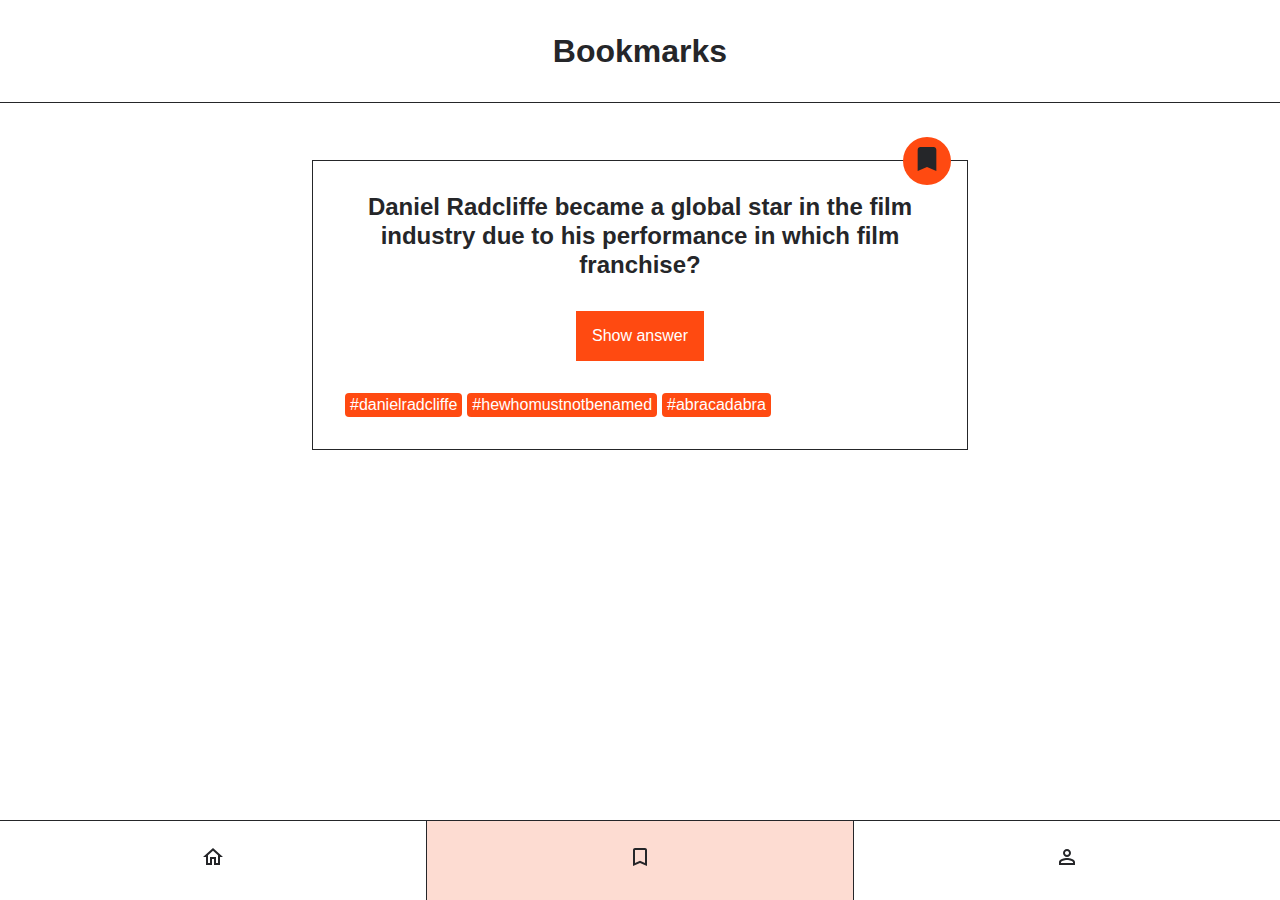
==== bookmarks.html @ 685d36dc "Initial commit" ====
<!DOCTYPE html>
<html lang="en">
  <head>
    <meta charset="UTF-8" />
    <meta http-equiv="X-UA-Compatible" content="IE=edge" />
    <meta name="viewport" content="width=device-width, initial-scale=1.0" />
    <title>Quiz-App</title>
    <link rel="stylesheet" href="./styles.css" />
  </head>
  <body>
    <header class="header">
      <h1 class="header__title">Bookmarks</h1>
    </header>
    <main>
      <ul class="card-list">
        <li class="card-list__item">
          <article class="card">
            <h2 class="card__question">
              Daniel Radcliffe became a global star in the film industry due to
              his performance in which film franchise?
            </h2>
            <button class="card__button-answer" type="button">
              Show answer
            </button>
            <p class="card__answer">Harry Potter</p>
            <ul class="card__tag-list">
              <li class="card__tag-list-item">#danielradcliffe</li>
              <li class="card__tag-list-item">#hewhomustnotbenamed</li>
              <li class="card__tag-list-item">#abracadabra</li>
            </ul>
            <div class="card__button-bookmark">
              <button
                class="bookmark bookmark--active"
                aria-label="bookmark"
                type="button"
              >
                <svg
                  class="bookmark__icon"
                  xmlns="http://www.w3.org/2000/svg"
                  viewbox="0 0 24 24"
                >
                  <path
                    d="M17 3H7c-1.1 0-2 .9-2 2v16l7-3 7 3V5c0-1.1-.9-2-2-2z"
                  />
                </svg>
              </button>
            </div>
          </article>
        </li>
      </ul>
    </main>

    <nav class="navigation">
      <ul class="navigation__list">
        <li class="navigation__list-item">
          <a
            class="navigation__link"
            href="/index.html"
            aria-label="go to home page"
          >
            <svg
              xmlns="http://www.w3.org/2000/svg"
              height="24px"
              viewbox="0 0 24 24"
              width="24px"
            >
              <path
                d="M12 5.69l5 4.5V18h-2v-6H9v6H7v-7.81l5-4.5M12 3L2 12h3v8h6v-6h2v6h6v-8h3L12 3z"
              />
            </svg>
          </a>
        </li>
        <li class="navigation__list-item navigation__list-item--active">
          <a
            class="navigation__link"
            href="/bookmarks.html"
            aria-label="go to bookmarks page"
          >
            <svg
              xmlns="http://www.w3.org/2000/svg"
              height="24px"
              viewbox="0 0 24 24"
              width="24px"
            >
              <path
                d="M17 3H7c-1.1 0-2 .9-2 2v16l7-3 7 3V5c0-1.1-.9-2-2-2zm0 15l-5-2.18L7 18V5h10v13z"
              />
            </svg>
          </a>
        </li>
        <li class="navigation__list-item">
          <a
            class="navigation__link"
            href="/profile.html"
            aria-label="go to profile page"
          >
            <svg
              xmlns="http://www.w3.org/2000/svg"
              height="24px"
              viewbox="0 0 24 24"
              width="24px"
            >
              <path
                d="M12 6c1.1 0 2 .9 2 2s-.9 2-2 2-2-.9-2-2 .9-2 2-2m0 9c2.7 0 5.8 1.29 6 2v1H6v-.99c.2-.72 3.3-2.01 6-2.01m0-11C9.79 4 8 5.79 8 8s1.79 4 4 4 4-1.79 4-4-1.79-4-4-4zm0 9c-2.67 0-8 1.34-8 4v3h16v-3c0-2.66-5.33-4-8-4z"
              />
            </svg>
          </a>
        </li>
      </ul>
    </nav>
  </body>
</html>
---- styles.css ----
@import "./global.css";

@import "./components/bookmark/bookmark.css";
@import "./components/card-list/card-list.css";
@import "./components/card/card.css";
@import "./components/header/header.css";
@import "./components/navigation/navigation.css";
@import "./components/profile/profile.css";
@import "./components/counter-list/counter-list.css";
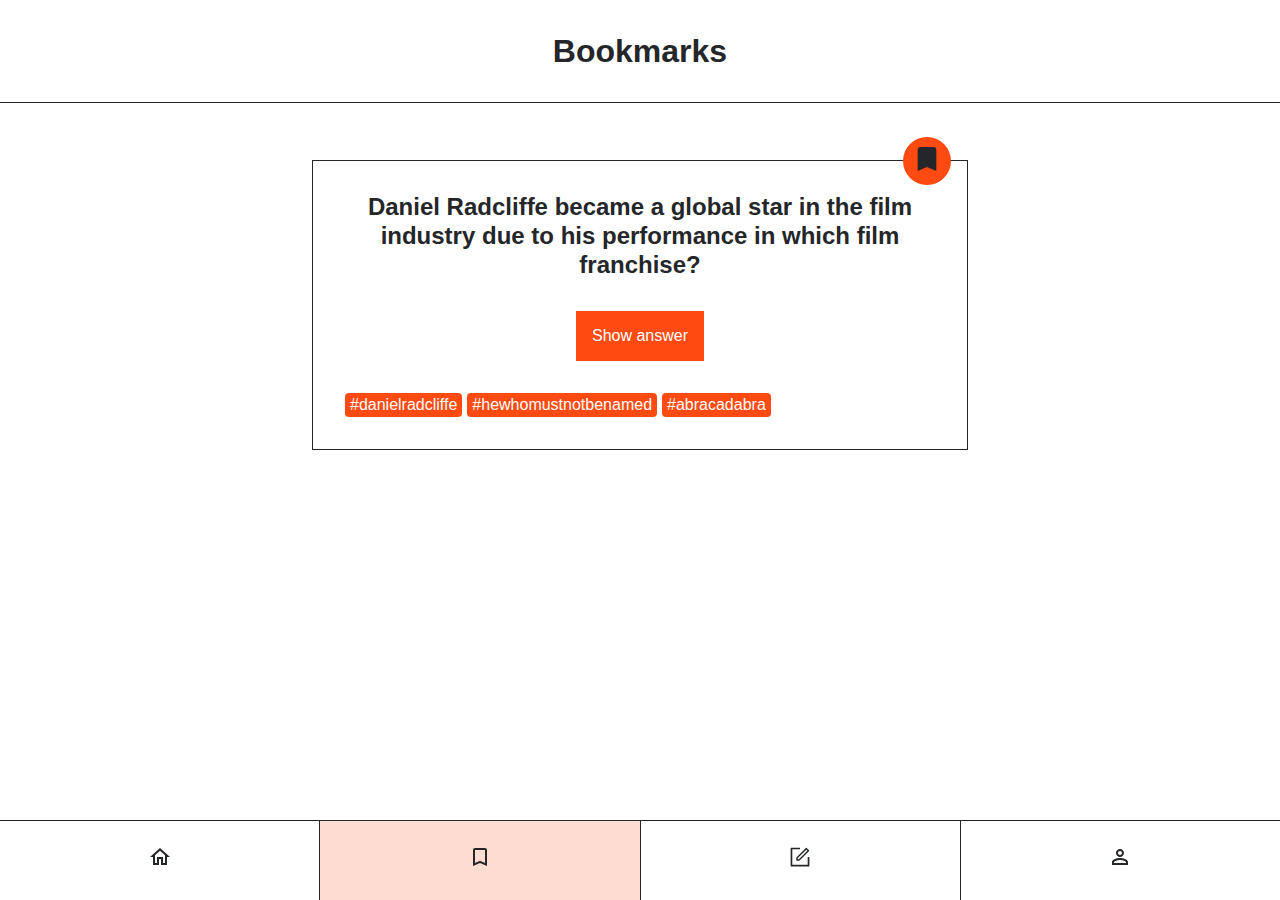
==== commit d159251c: "add formpage" ====
--- a/bookmarks.html
+++ b/bookmarks.html
@@ -6,6 +6,7 @@
     <meta name="viewport" content="width=device-width, initial-scale=1.0" />
     <title>Quiz-App</title>
     <link rel="stylesheet" href="./styles.css" />
+    <script src="./index.js" defer></script>
   </head>
   <body>
     <header class="header">
@@ -91,6 +92,28 @@
         <li class="navigation__list-item">
           <a
             class="navigation__link"
+            href="/form.html"
+            aria-label="go to form page"
+          >
+            <svg
+              width="24px"
+              height="24px"
+              viewBox="0 0 1024 1024"
+              xmlns="http://www.w3.org/2000/svg"
+              class="icon"
+            >
+              <path
+                d="M904 512h-56c-4.4 0-8 3.6-8 8v320H184V184h320c4.4 0 8-3.6 8-8v-56c0-4.4-3.6-8-8-8H144c-17.7 0-32 14.3-32 32v736c0 17.7 14.3 32 32 32h736c17.7 0 32-14.3 32-32V520c0-4.4-3.6-8-8-8z"
+              />
+              <path
+                d="M355.9 534.9L354 653.8c-.1 8.9 7.1 16.2 16 16.2h.4l118-2.9c2-.1 4-.9 5.4-2.3l415.9-415c3.1-3.1 3.1-8.2 0-11.3L785.4 114.3c-1.6-1.6-3.6-2.3-5.7-2.3s-4.1.8-5.7 2.3l-415.8 415a8.3 8.3 0 0 0-2.3 5.6zm63.5 23.6L779.7 199l45.2 45.1-360.5 359.7-45.7 1.1.7-46.4z"
+              />
+            </svg>
+          </a>
+        </li>
+        <li class="navigation__list-item">
+          <a
+            class="navigation__link"
             href="/profile.html"
             aria-label="go to profile page"
           >
--- a/styles.css
+++ b/styles.css
@@ -7,3 +7,4 @@
 @import "./components/navigation/navigation.css";
 @import "./components/profile/profile.css";
 @import "./components/counter-list/counter-list.css";
+@import "./components/form/form.css";
